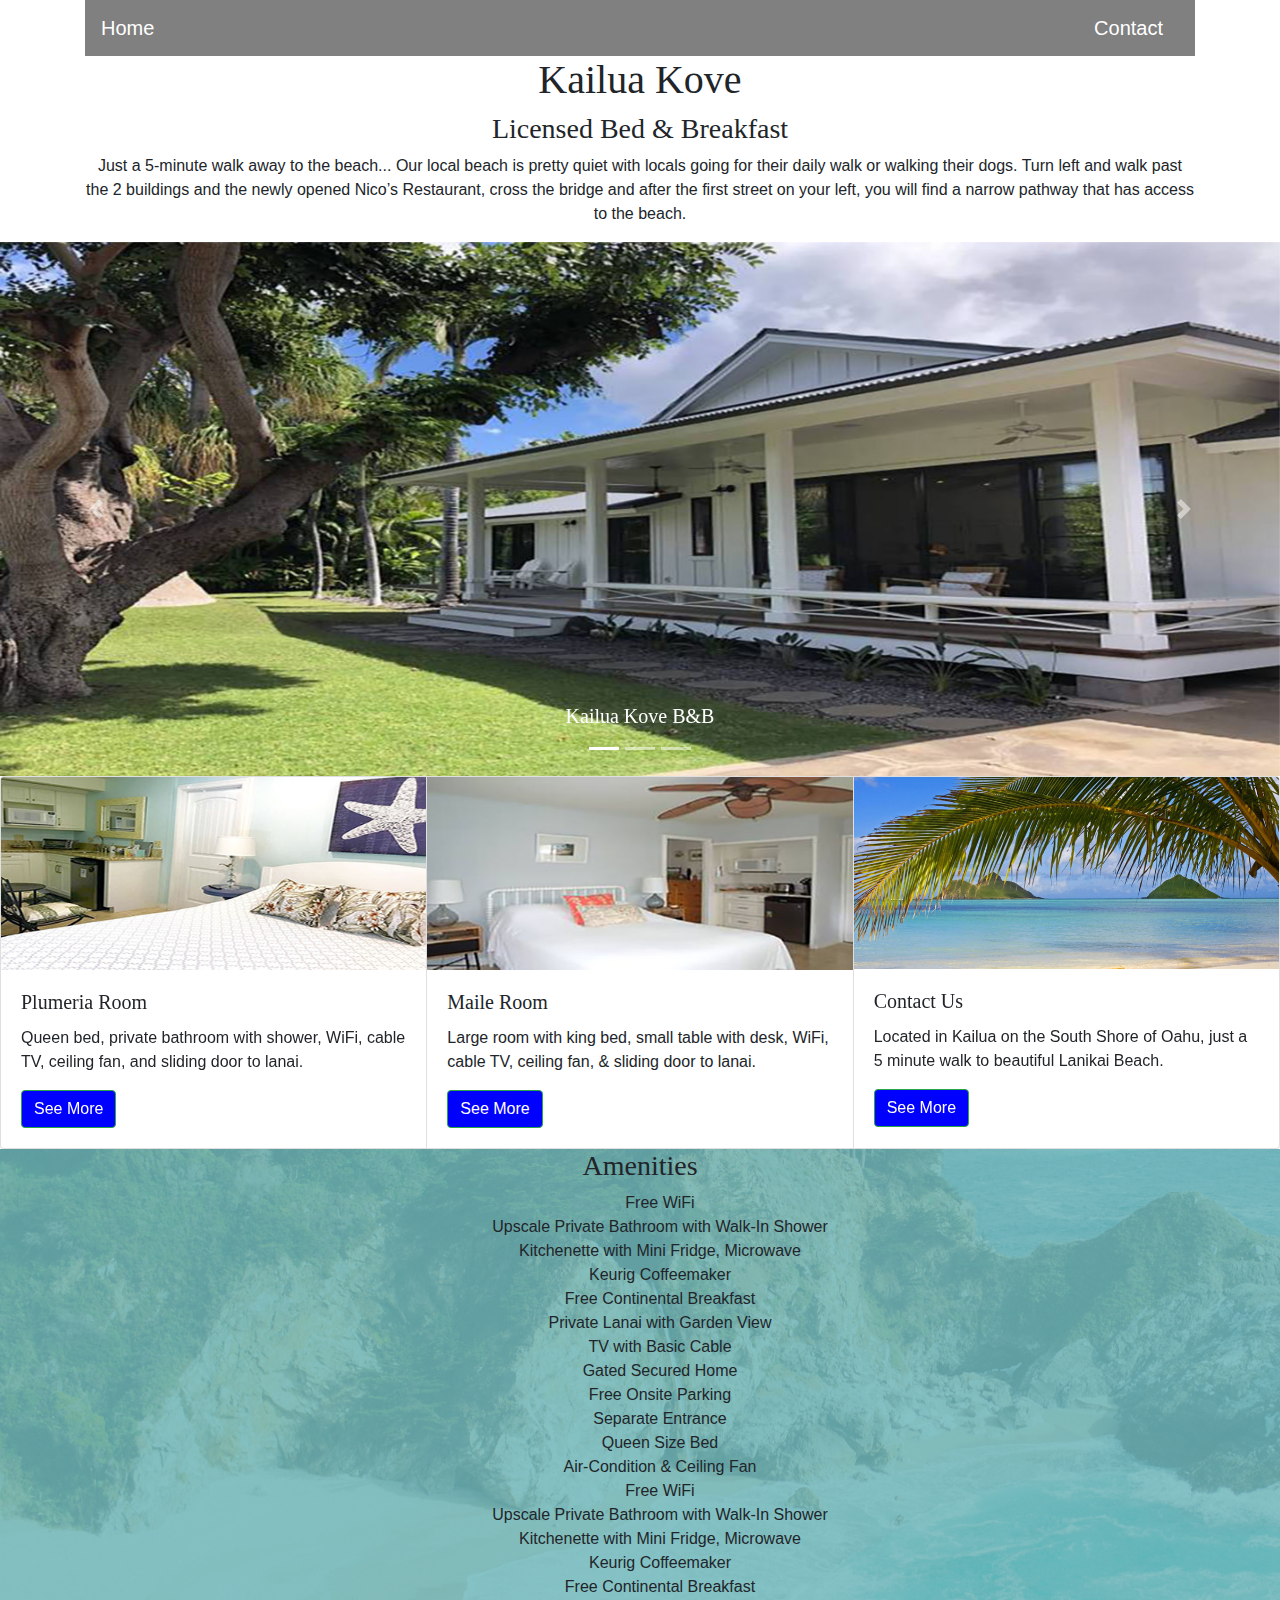
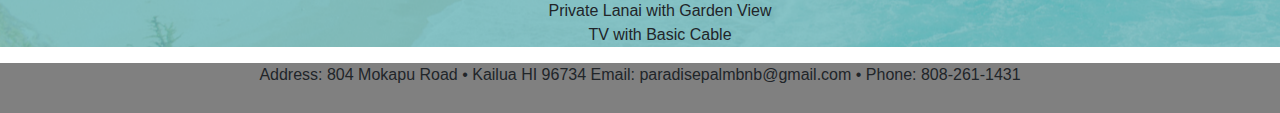
==== index.html @ 98639e1e "first commit" ====
<!doctype html>
<html lang="en">
  <head>
    <!-- Required meta tags -->
    <meta charset="utf-8">
    <meta name="viewport" content="width=device-width, initial-scale=1">

    <!-- Bootstrap CSS -->
    <link href="https://cdn.jsdelivr.net/npm/bootstrap@5.1.3/dist/css/bootstrap.min.css"
    rel="stylesheet" integrity="sha384-1BmE4kWBq78iYhFldvKuhfTAU6auU8tT94WrHftjDbrCEXSU1oBoqyl2QvZ6jIW3"
    crossorigin="anonymous">
    <link rel="stylesheet" href="https://maxcdn.bootstrapcdn.com/bootstrap/4.0.0/css/bootstrap.min.css" integrity="sha384-Gn5384xqQ1aoWXA+058RXPxPg6fy4IWvTNh0E263XmFcJlSAwiGgFAW/dAiS6JXm" crossorigin="anonymous">
    <script src="https://cdnjs.cloudflare.com/ajax/libs/popper.js/1.12.9/umd/popper.min.js"
    integrity="sha384-ApNbgh9B+Y1QKtv3Rn7W3mgPxhU9K/ScQsAP7hUibX39j7fakFPskvXusvfa0b4Q"
    crossorigin="anonymous"></script>
    <script src="https://maxcdn.bootstrapcdn.com/bootstrap/4.0.0/js/bootstrap.min.js"
     integrity="sha384-JZR6Spejh4U02d8jOt6vLEHfe/JQGiRRSQQxSfFWpi1MquVdAyjUar5+76PVCmYl"
      crossorigin="anonymous"></script>

    <link rel="stylesheet" href="style.css">

    <title>Kailua Kove Bed & Breakfast</title>
  </head>
  <body>
    <div class="container full-width">
        <nav class="navbar navbar-dark">
          <a class="navbar-brand" href="index.html">Home</a>
          <a class="navbar-brand" href="contact.html">Contact</a>
        </nav>



      <h1>Kailua Kove</h1>
      <h3>Licensed Bed & Breakfast</h3>
      <p>Just a 5-minute walk away to the beach...
        Our local beach is pretty quiet with locals going for their daily walk or walking their dogs.
        Turn left and walk past the 2 buildings and the newly opened Nico’s Restaurant, cross the bridge and
        after the first street on your left,  you will find a narrow pathway that has access to the beach.</p>

      </div>


<!--CARASOUL WON'T CARASOUL -->
        <div id="myCarousel" class="carousel slide" data-ride="carousel">
          <ol class="carousel-indicators">
            <li data-target="#myCarousel" data-slide-to="0" class="active"></li>
            <li data-target="#myCarousel" data-slide-to="1"></li>
            <li data-target="#myCarousel" data-slide-to="2"></li>
          </ol>
          <div class="carousel-inner">
            <div class="carousel-item active">
              <img class="d-block w-100" src="images/kailua2.jpg" alt="First slide">
            </div>
            <div class="carousel-caption d-none d-md-block">
              <h5>Kailua Kove B&B</h5>
            </div>
            <div class="carousel-item">
              <img class="d-block w-100" src="images/kailua3.jpg" alt="Second slide">
            </div>
            <div class="carousel-item">
              <img class="d-block w-100" src="images/kailua4.jpg" alt="Third slide">
            </div>
          </div>
          <a class="carousel-control-prev" href="#carouselExampleControls" role="button" data-slide="prev">
            <span class="carousel-control-prev-icon" aria-hidden="true"></span>
            <span class="sr-only">Previous</span>
          </a>
          <a class="carousel-control-next" href="#carouselExampleControls" role="button" data-slide="next">
            <span class="carousel-control-next-icon" aria-hidden="true"></span>
            <span class="sr-only">Next</span>
          </a>
        </div>




        <div class="card-group">
          <div class="card">
            <img class="card-img-top" src="images/plumeriaRoom.jpg" alt="Card image cap">
            <div class="card-body">
              <h5 class="card-title">Plumeria Room</h5>
              <p class="card-text">Queen bed, private bathroom with shower, WiFi,
                 cable TV, ceiling fan, and sliding door to lanai.</p>
              <button type="button" class="btn btn-success" onclick="" >See More</button>
            </div>
          </div>
          <div class="card">
            <img class="card-img-top" src="images/maileRoom1.jpg" alt="Card image cap">
            <div class="card-body">
              <h5 class="card-title">Maile Room</h5>
              <p class="card-text">Large room with king bed, small table with desk,
                WiFi, cable TV, ceiling fan, & sliding door to lanai.</p>
              <button type="button" class="btn btn-success" onclick="" >See More</button>
            </div>
          </div>
          <div class="card">
            <img class="card-img-top" src="images/kailua1.jpg" alt="Card image cap">
            <div class="card-body">
              <h5 class="card-title">Contact Us</h5>
              <p class="card-text">Located in Kailua on the South Shore of Oahu,
              just a 5 minute walk to beautiful Lanikai Beach.</p>
              <button type="button" class="btn btn-success" onclick="" >See More</button>
            </div>
          </div>
        </div>

        <div class="container-fluid">
          <h3>Amenities</h3>
          <div class="amenities list">
            <ul>
              <li>Free WiFi</li>
              <li>Upscale Private Bathroom with Walk-In Shower</li>
              <li>Kitchenette with Mini Fridge, Microwave</li>
              <li>Keurig Coffeemaker</li>
              <li>Free Continental Breakfast</li>
              <li>Private Lanai with Garden View</li>
              <li>TV with Basic Cable</li>
              <li>Gated Secured Home</li>
              <li>Free Onsite Parking</li>
              <li>Separate Entrance</li>
              <li>Queen Size Bed</li>
              <li>Air-Condition & Ceiling Fan</li>
              <li>Free WiFi</li>
              <li>Upscale Private Bathroom with Walk-In Shower</li>
              <li>Kitchenette with Mini Fridge, Microwave</li>
              <li>Keurig Coffeemaker</li>
              <li>Free Continental Breakfast</li>
              <li>Private Lanai with Garden View</li>
              <li>TV with Basic Cable</li>
            </ul>
          </div>
        </div>

        <footer class="footer">
          <p>Address: 804 Mokapu Road • Kailua HI 96734 Email: paradisepalmbnb@gmail.com • Phone: 808-261-1431</p>
        </footer>





    <!-- Optional JavaScript; choose one of the two! -->

    <!-- Option 1: Bootstrap Bundle with Popper -->
    <script src="https://cdn.jsdelivr.net/npm/bootstrap@5.1.3/dist/js/bootstrap.bundle.min.js" integrity="sha384-ka7Sk0Gln4gmtz2MlQnikT1wXgYsOg+OMhuP+IlRH9sENBO0LRn5q+8nbTov4+1p" crossorigin="anonymous"></script>

    <!-- Option 2: Separate Popper and Bootstrap JS -->
    <!--
    <script src="https://cdn.jsdelivr.net/npm/@popperjs/core@2.10.2/dist/umd/popper.min.js" integrity="sha384-7+zCNj/IqJ95wo16oMtfsKbZ9ccEh31eOz1HGyDuCQ6wgnyJNSYdrPa03rtR1zdB" crossorigin="anonymous"></script>
    <script src="https://cdn.jsdelivr.net/npm/bootstrap@5.1.3/dist/js/bootstrap.min.js" integrity="sha384-QJHtvGhmr9XOIpI6YVutG+2QOK9T+ZnN4kzFN1RtK3zEFEIsxhlmWl5/YESvpZ13" crossorigin="anonymous"></script>
    -->

  </body>
</html>
---- style.css ----
/*
 Assignment: Bootstrap, JavaScript Lab
 CSS for all pages of Bootstrap, JavaScript Lab
 Author: Audrey Harmon
 Date:   July 26, 2022

 Filename: style.css
*/

.container {
  text-align: center;
}

nav {
  background-color: gray !important;
}

h1, h3, h5 {
  font-family: Comic Sans;
}

button {
  background-color: blue !important;
}

.container-fluid {
  background-image: url("images/background.png");
  text-align: center;
}

ul {
  list-style: none;
}

.form-row {
  padding: 15px;
}

.map-container {
  margin-top: 100px;
}

footer {
  text-align: center;
  background-color: gray;
  height: 50px;
}
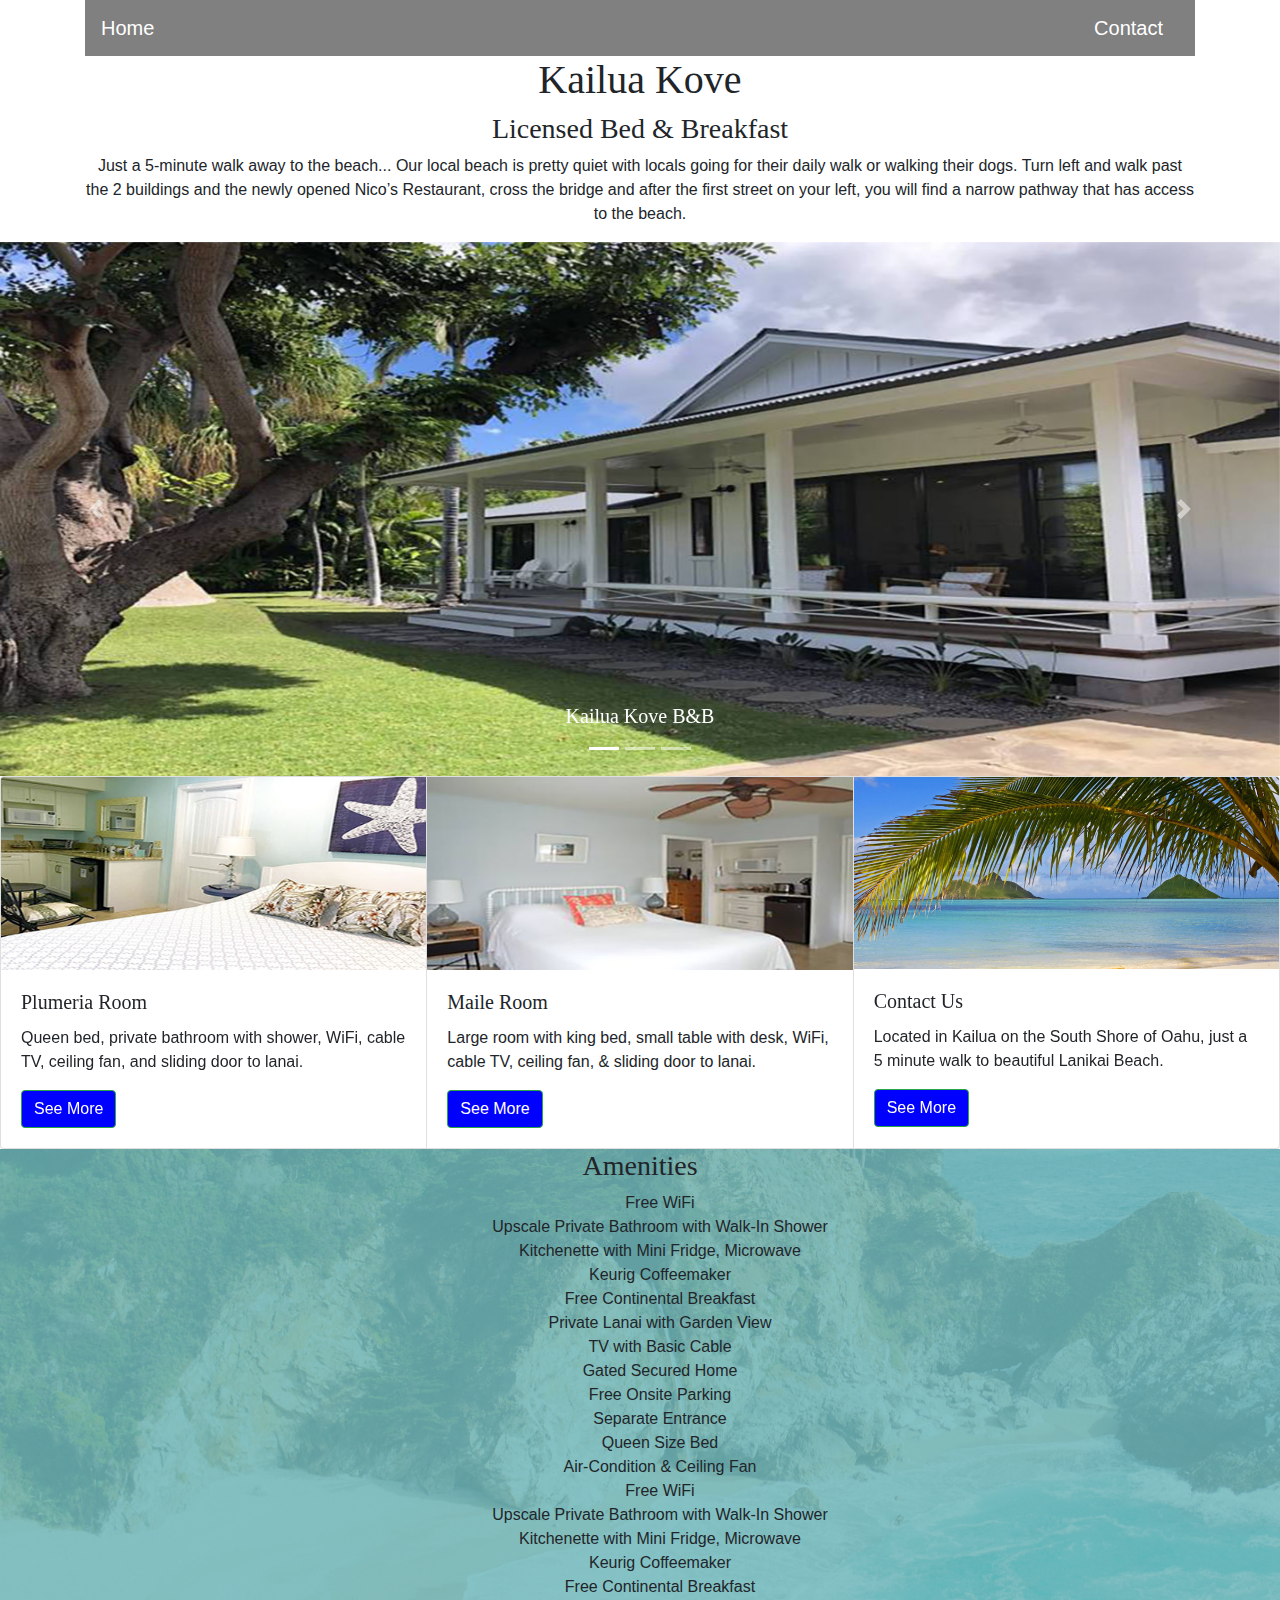
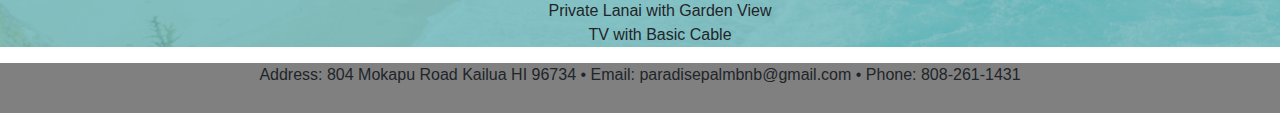
==== commit 758d2669: "comment & validate" ====
--- a/index.html
+++ b/index.html
@@ -1,11 +1,14 @@
 <!doctype html>
+
+<!-- AUDREY HARMON
+    BOOTSTRAP B&B
+    JULY 27, 2022 -->
+
 <html lang="en">
   <head>
-    <!-- Required meta tags -->
     <meta charset="utf-8">
     <meta name="viewport" content="width=device-width, initial-scale=1">
 
-    <!-- Bootstrap CSS -->
     <link href="https://cdn.jsdelivr.net/npm/bootstrap@5.1.3/dist/css/bootstrap.min.css"
     rel="stylesheet" integrity="sha384-1BmE4kWBq78iYhFldvKuhfTAU6auU8tT94WrHftjDbrCEXSU1oBoqyl2QvZ6jIW3"
     crossorigin="anonymous">
@@ -132,23 +135,10 @@
         </div>
 
         <footer class="footer">
-          <p>Address: 804 Mokapu Road • Kailua HI 96734 Email: paradisepalmbnb@gmail.com • Phone: 808-261-1431</p>
+          <p>Address: 804 Mokapu Road Kailua HI 96734 • Email: paradisepalmbnb@gmail.com • Phone: 808-261-1431</p>
         </footer>
 
-
-
-
-
-    <!-- Optional JavaScript; choose one of the two! -->
-
-    <!-- Option 1: Bootstrap Bundle with Popper -->
     <script src="https://cdn.jsdelivr.net/npm/bootstrap@5.1.3/dist/js/bootstrap.bundle.min.js" integrity="sha384-ka7Sk0Gln4gmtz2MlQnikT1wXgYsOg+OMhuP+IlRH9sENBO0LRn5q+8nbTov4+1p" crossorigin="anonymous"></script>
-
-    <!-- Option 2: Separate Popper and Bootstrap JS -->
-    <!--
-    <script src="https://cdn.jsdelivr.net/npm/@popperjs/core@2.10.2/dist/umd/popper.min.js" integrity="sha384-7+zCNj/IqJ95wo16oMtfsKbZ9ccEh31eOz1HGyDuCQ6wgnyJNSYdrPa03rtR1zdB" crossorigin="anonymous"></script>
-    <script src="https://cdn.jsdelivr.net/npm/bootstrap@5.1.3/dist/js/bootstrap.min.js" integrity="sha384-QJHtvGhmr9XOIpI6YVutG+2QOK9T+ZnN4kzFN1RtK3zEFEIsxhlmWl5/YESvpZ13" crossorigin="anonymous"></script>
-    -->
 
   </body>
 </html>
--- a/style.css
+++ b/style.css
@@ -1,8 +1,7 @@
 /*
- Assignment: Bootstrap, JavaScript Lab
- CSS for all pages of Bootstrap, JavaScript Lab
- Author: Audrey Harmon
- Date:   July 26, 2022
+AUDREY HARMON
+BOOTSTRAP B&B
+JULY 27, 2022
 
  Filename: style.css
 */
